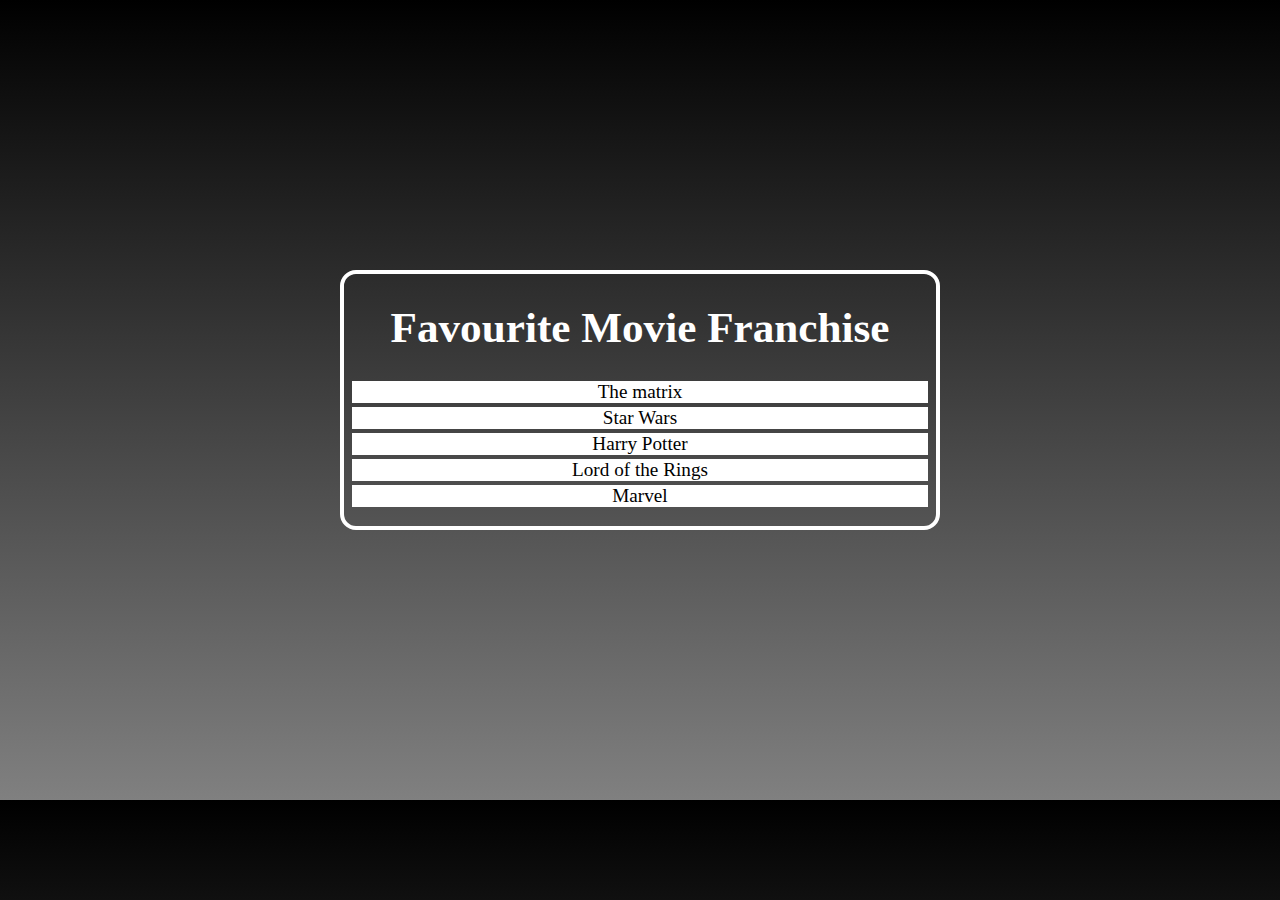
==== Basics/index.html @ cc4a06f2 "dom manipulation basics-1" ====
<!DOCTYPE html>
<html lang="en">
<head>
    <meta charset="UTF-8">
    <meta http-equiv="X-UA-Compatible" content="IE=edge">
    <meta name="viewport" content="width=device-width, initial-scale=1.0">
    <link rel="stylesheet" href="main.css">
    <title>Movie</title>
</head>
<body>
    <div class="container">
        <h1 id="main-title">Favourite Movie Franchise</h1>
        <ul>
            <li class="list-item">The matrix</li>
            <li class="list-item">Star Wars</li>
            <li class="list-item">Harry Potter</li>
            <li class="list-item">Lord of the Rings</li>
            <li class="list-item">Marvel</li>
        </ul>
    </div>
    <!-- <div class="container">
        <h1 id="main-title">Favourite Movie Franchise</h1>
        <ul>
            <li class="list-item">The matrix</li>
            <li class="list-item">Star Wars</li>
            <li class="list-item">Harry Potter</li>
            <li class="list-item">Lord of the Rings</li>
            <li class="list-item">Marvel</li>
        </ul>
    </div> -->
    <script src="index.js"></script>
</body>
</html>
---- Basics/main.css ----
*,*::before,*::after{
    box-sizing: border-box;
}

body{
    margin:0;
    padding:0;
    background-image: linear-gradient(black ,grey);
    display:flex;
    font-size: 1.2rem;
    min-height: 800px;
    justify-content: center;
    align-items: center;
}

.container{
    text-align: center;
    max-width:600px;
    width:90%;
    background-color: transparent;
    border: 0.25em solid white;
    border-radius: 1rem;
    margin:0 auto;
}

ul{
    list-style-type: none;
    padding-inline-start: 0;
    padding:0 0.5rem;
}

.list-item{
    list-style: none;
    margin-top:0.25rem;
    background-color: #fff;
}

h1{
    color:#fff;
    font-size: 2.7rem;
}
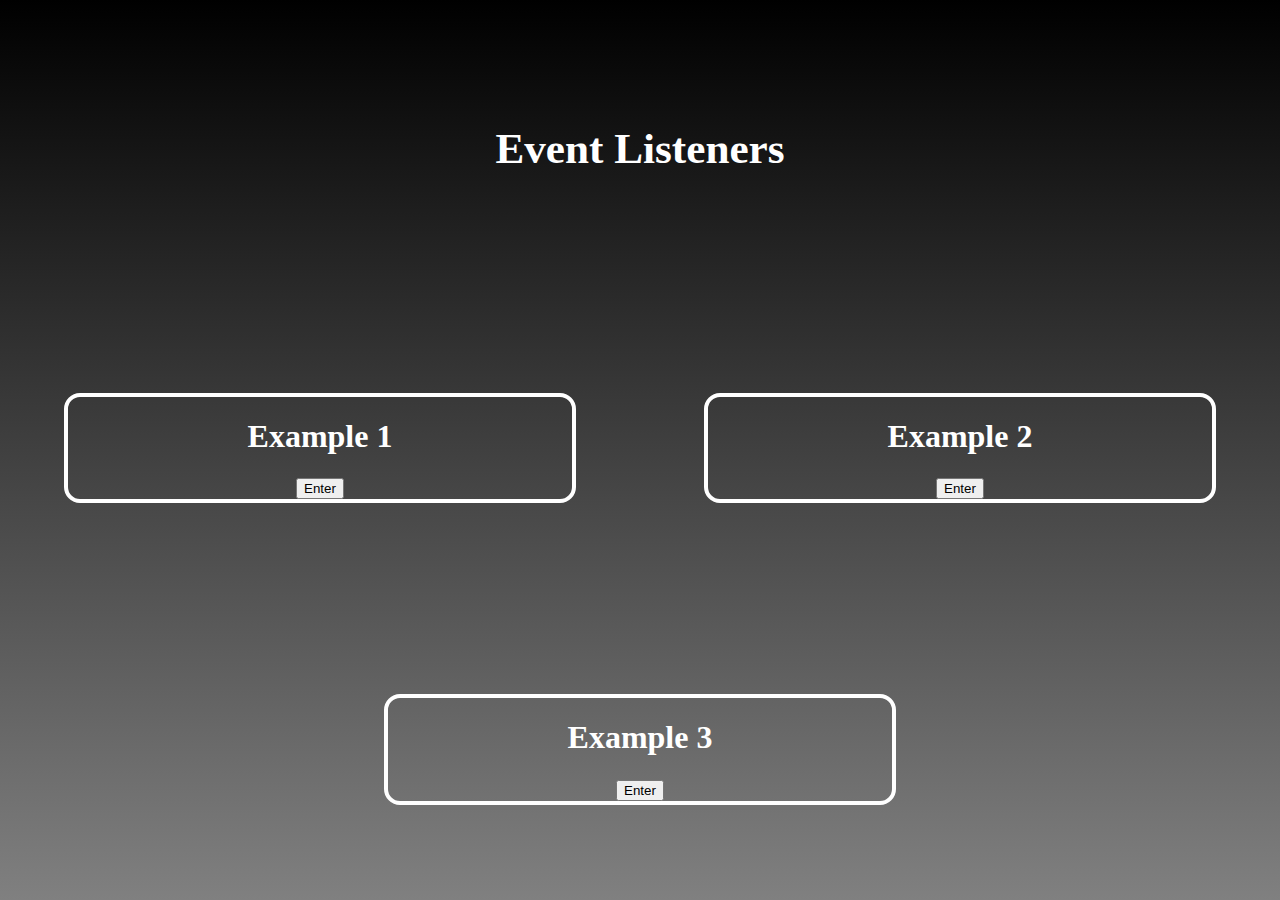
==== commit ee9ff906: "DOM EventListeners" ====
--- a/Basics/index.html
+++ b/Basics/index.html
@@ -8,26 +8,25 @@
     <title>Movie</title>
 </head>
 <body>
+    <h1 id="main-heading">Event Listeners</h1>
     <div class="container">
-        <h1 id="main-title">Favourite Movie Franchise</h1>
-        <ul>
-            <li class="list-item">The matrix</li>
-            <li class="list-item">Star Wars</li>
-            <li class="list-item">Harry Potter</li>
-            <li class="list-item">Lord of the Rings</li>
-            <li class="list-item">Marvel</li>
-        </ul>
+        <div class="boxes box-1">
+            <h1 class="sub-heading">Example 1</h1>
+            <button class="btn-1" onclick="alert('I Love Javascript')">Enter</button>
+        </div>
     </div>
-    <!-- <div class="container">
-        <h1 id="main-title">Favourite Movie Franchise</h1>
-        <ul>
-            <li class="list-item">The matrix</li>
-            <li class="list-item">Star Wars</li>
-            <li class="list-item">Harry Potter</li>
-            <li class="list-item">Lord of the Rings</li>
-            <li class="list-item">Marvel</li>
-        </ul>
-    </div> -->
+    <div class="container">
+        <div class="boxes box-2">
+            <h1 class="sub-heading">Example 2</h1>
+            <button class="btn-2">Enter</button>
+        </div>
+    </div>
+    <div class="container">
+        <div class="boxes box-3">
+            <h1 class="sub-heading">Example 3</h1>
+            <button class="btn-3">Enter</button>
+        </div>
+    </div>
     <script src="index.js"></script>
 </body>
 </html>--- a/Basics/main.css
+++ b/Basics/main.css
@@ -7,35 +7,34 @@
     padding:0;
     background-image: linear-gradient(black ,grey);
     display:flex;
+    flex-wrap: wrap;
     font-size: 1.2rem;
-    min-height: 800px;
+    min-height: 100vh;
     justify-content: center;
     align-items: center;
 }
 
 .container{
     text-align: center;
-    max-width:600px;
-    width:90%;
+    max-width:60%;
+    min-height:40%;
+    width:40%;
     background-color: transparent;
     border: 0.25em solid white;
     border-radius: 1rem;
     margin:0 auto;
 }
 
-ul{
-    list-style-type: none;
-    padding-inline-start: 0;
-    padding:0 0.5rem;
+h1{
+    color:#fff;
 }
 
-.list-item{
-    list-style: none;
-    margin-top:0.25rem;
-    background-color: #fff;
+#main-heading{
+    min-width: 70%;
+    text-align: center;
+    font-size: 2.7rem;
 }
 
-h1{
-    color:#fff;
-    font-size: 2.7rem;
-}+.sub-heading{
+    font-size: 2rem;
+}
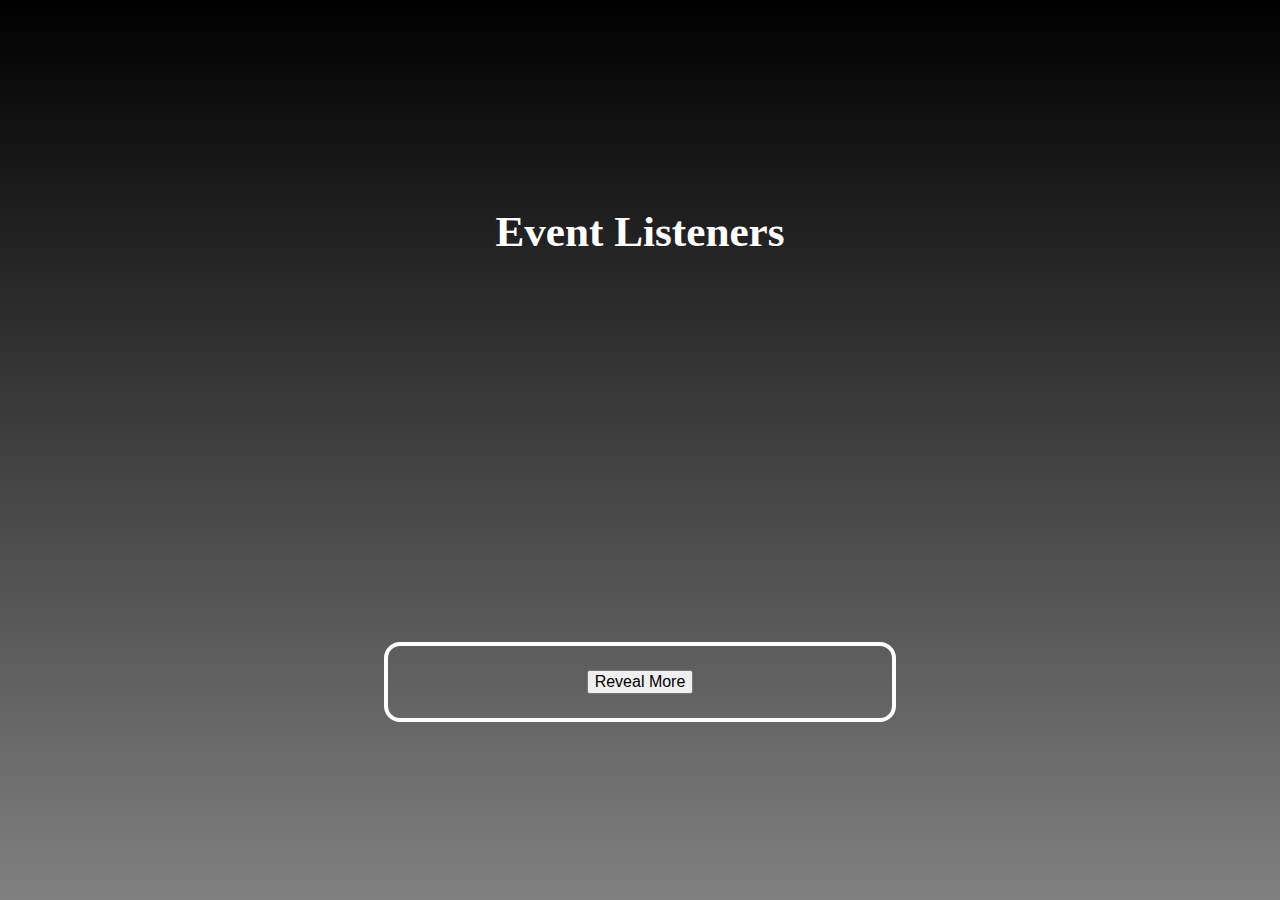
==== commit 2d3f2bee: "event listener example" ====
--- a/Basics/index.html
+++ b/Basics/index.html
@@ -10,22 +10,11 @@
 <body>
     <h1 id="main-heading">Event Listeners</h1>
     <div class="container">
-        <div class="boxes box-1">
-            <h1 class="sub-heading">Example 1</h1>
-            <button class="btn-1" onclick="alert('I Love Javascript')">Enter</button>
+        <button class="reveal-btn boxes">Reveal More</button>
+        <div class="hidden-content boxes">
+            Lorem ipsum dolor sit amet consectetur adipisicing elit. Tempore culpa minima, architecto et ipsam iusto nesciunt hic placeat aperiam inventore odio sed quasi eos dolore quos pariatur sunt dolorum nulla?
         </div>
-    </div>
-    <div class="container">
-        <div class="boxes box-2">
-            <h1 class="sub-heading">Example 2</h1>
-            <button class="btn-2">Enter</button>
-        </div>
-    </div>
-    <div class="container">
-        <div class="boxes box-3">
-            <h1 class="sub-heading">Example 3</h1>
-            <button class="btn-3">Enter</button>
-        </div>
+
     </div>
     <script src="index.js"></script>
 </body>
--- a/Basics/main.css
+++ b/Basics/main.css
@@ -19,10 +19,16 @@
     max-width:60%;
     min-height:40%;
     width:40%;
+    color:white;
     background-color: transparent;
     border: 0.25em solid white;
     border-radius: 1rem;
     margin:0 auto;
+}
+
+button{
+    font-size: 1rem;
+    margin:1.5em 0;
 }
 
 h1{
@@ -35,6 +41,10 @@
     font-size: 2.7rem;
 }
 
-.sub-heading{
-    font-size: 2rem;
+.hidden-content{
+    display:none;
 }
+
+.hidden-content.reveal-btn{
+    display: block;
+}